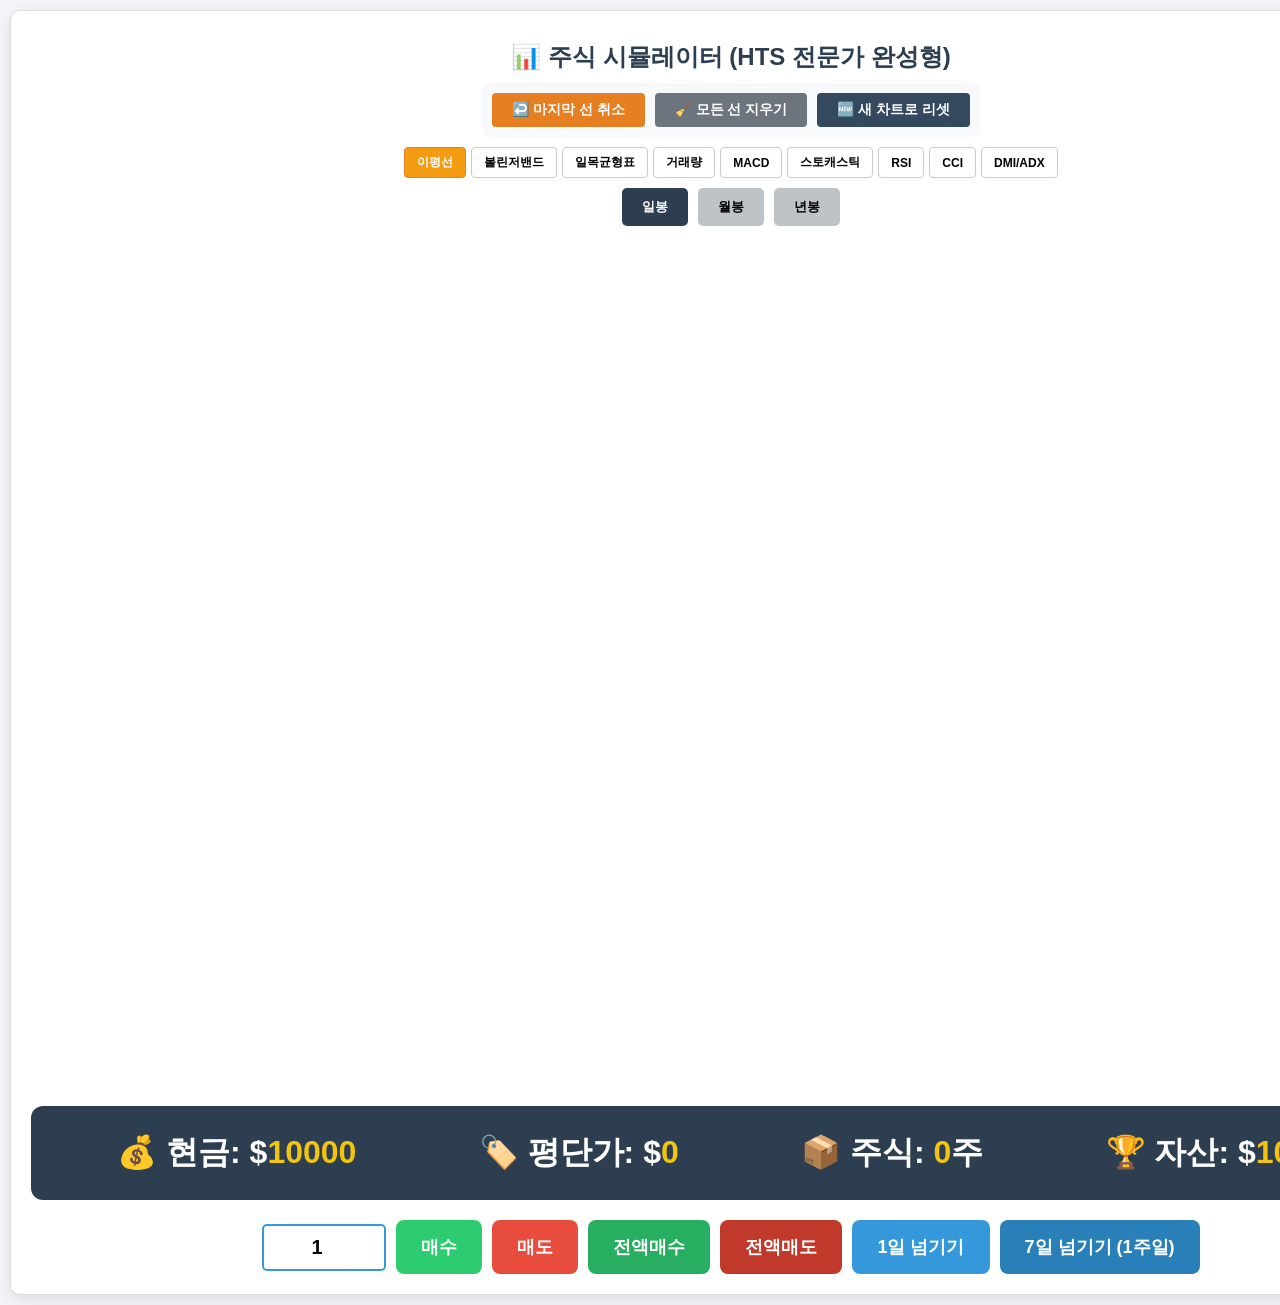
==== templates/index.html @ 1dd322cf "기존 작업 임포트" ====
<!DOCTYPE html>
<html lang="ko">
<head>
    <meta charset="UTF-8">
    <title>HTS 시뮬레이터 Pro Final</title>
    <script src="https://cdn.plot.ly/plotly-2.27.0.min.js"></script>
    <style>
        body { font-family: 'Malgun Gothic', sans-serif; text-align: center; background-color: #f4f4f9; padding: 10px; margin: 0; }
        .game-board { background-color: white; border: 1px solid #ddd; padding: 20px; width: 1400px; margin: 0 auto; border-radius: 10px; box-shadow: 0 4px 15px rgba(0,0,0,0.1); }
        h1 { color: #2c3e50; margin: 10px 0; font-size: 24px; }
        .dashboard { display: flex; justify-content: space-around; background: #2c3e50; color: white; padding: 25px; border-radius: 12px; margin-top: 15px; }
        .dashboard p { font-size: 32px; font-weight: 900; margin: 0; }
        .dashboard span { color: #f1c40f; }
        .tool-group { background: #f8f9fa; padding: 10px; border-radius: 8px; margin-bottom: 10px; display: inline-flex; gap: 10px; }
        .btn-tool { padding: 8px 20px; font-size: 14px; border: none; border-radius: 4px; cursor: pointer; font-weight: bold; }
        .indicator-menu { margin-bottom: 10px; display: flex; gap: 5px; justify-content: center; flex-wrap: wrap; }
        .btn-ind { padding: 6px 12px; font-size: 12px; background: #fff; border: 1px solid #ccc; cursor: pointer; border-radius: 4px; font-weight: bold; }
        .btn-ind.on { background: #f39c12; color: white; border-color: #e67e22; }
        .tf-container { margin-bottom: 15px; display: flex; justify-content: center; gap: 10px; }
        .btn-tf { background: #bdc3c7; border: none; padding: 10px 20px; border-radius: 5px; cursor: pointer; font-weight: bold; }
        .btn-tf.active { background: #2c3e50; color: white; }
        #chart { width: 100%; height: 850px; background-color: #fff; }
        .trade-controls { margin-top: 20px; display: flex; justify-content: center; align-items: center; gap: 10px; flex-wrap: wrap; }
        .amount-input { padding: 10px; font-size: 20px; width: 100px; text-align: center; border: 2px solid #3498db; border-radius: 5px; font-weight: bold; }
        button.trade { padding: 15px 25px; font-size: 18px; cursor: pointer; border: none; border-radius: 8px; color: white; font-weight: bold; }
    </style>
</head>
<body>
    <div class="game-board">
        <h1>📊 주식 시뮬레이터 (HTS 전문가 완성형)</h1>
        <div class="tool-group">
            <button class="btn-tool" style="background:#e67e22; color:white;" onclick="undoLastShape()">↩️ 마지막 선 취소</button>
            <button class="btn-tool" style="background:#6c757d; color:white;" onclick="clearShapes()">🧹 모든 선 지우기</button>
            <button class="btn-tool" style="background:#34495e; color:white;" onclick="resetGame()">🆕 새 차트로 리셋</button>
        </div>
        <div class="indicator-menu">
            <button class="btn-ind on" onclick="toggleInd('ma', this)">이평선</button>
            <button class="btn-ind" onclick="toggleInd('bb', this)">볼린저밴드</button>
            <button class="btn-ind" onclick="toggleInd('ichimoku', this)">일목균형표</button>
            <button class="btn-ind" onclick="toggleInd('vol', this)">거래량</button>
            <button class="btn-ind" onclick="toggleInd('macd', this)">MACD</button>
            <button class="btn-ind" onclick="toggleInd('stoch', this)">스토캐스틱</button>
            <button class="btn-ind" onclick="toggleInd('rsi', this)">RSI</button>
            <button class="btn-ind" onclick="toggleInd('cci', this)">CCI</button>
            <button class="btn-ind" onclick="toggleInd('adx', this)">DMI/ADX</button>
        </div>
        <div class="tf-container">
            <button class="btn-tf active" id="daily" onclick="changeTF('daily')">일봉</button>
            <button class="btn-tf" id="monthly" onclick="changeTF('monthly')">월봉</button>
            <button class="btn-tf" id="yearly" onclick="changeTF('yearly')">년봉</button>
        </div>
        <div id="chart"></div>
        <div class="dashboard">
            <p>💰 현금: $<span id="money">10000</span></p>
            <p>🏷️ 평단가: $<span id="avg_price">0</span></p>
            <p>📦 주식: <span id="shares">0</span>주</p>
            <p>🏆 자산: $<span id="total_asset">10000</span></p>
        </div>
        <div class="trade-controls">
            <input type="number" id="trade-amount" class="amount-input" value="1" min="1">
            <button class="trade" style="background:#2ecc71;" onclick="trade('buy')">매수</button>
            <button class="trade" style="background:#e74c3c;" onclick="trade('sell')">매도</button>
            <button class="trade" style="background:#27ae60;" onclick="tradeAll('buy')">전액매수</button>
            <button class="trade" style="background:#c0392b;" onclick="tradeAll('sell')">전액매도</button>
            <button class="trade" style="background:#3498db;" onclick="nextDay(1)">1일 넘기기</button>
            <button class="trade" style="background:#2980b9;" onclick="nextDay(7)">7일 넘기기 (1주일)</button>
        </div>
    </div>

    <script>
        let currentTF = 'daily';
        let showInd = { ma: true, bb: false, ichimoku: false, vol: false, macd: false, stoch: false, rsi: false, cci: false, adx: false };
        let lastData = null;

        function toggleInd(name, btn) { showInd[name] = !showInd[name]; btn.classList.toggle('on'); fetchState(); }
        function changeTF(tf) { currentTF = tf; document.querySelectorAll('.btn-tf').forEach(b => b.classList.remove('active')); document.getElementById(tf).classList.add('active'); fetchState(); }
        function fetchState() { fetch(`/get_state?tf=${currentTF}`).then(r => r.json()).then(draw); }
        function resetGame() { if(confirm("초기화하시겠습니까?")) fetch('/reset_game').then(() => location.reload()); }
        function undoLastShape() { const c = document.getElementById('chart'); if (c.layout.shapes) Plotly.relayout('chart', { shapes: c.layout.shapes.slice(0,-1) }); }
        function clearShapes() { Plotly.relayout('chart', { shapes: [] }); }

        function trade(act) {
            const amt = document.getElementById('trade-amount').value;
            fetch(`/${act}?amount=${amt}`).then(r => r.json()).then(res => { if(!res.success) alert(res.message); fetchState(); });
        }

        function tradeAll(act) {
            if(!lastData) return;
            let amt = (act === 'buy') ? Math.floor(lastData.money / lastData.price) : lastData.shares;
            if(amt <= 0) return;
            fetch(`/${act}?amount=${amt}`).then(r => r.json()).then(res => { if(!res.success) alert(res.message); fetchState(); });
        }

        function nextDay(days) { fetch(`/next_day?tf=${currentTF}&days=${days}`).then(r => r.json()).then(draw); }

        function draw(data) {
            lastData = data; const hist = data.display_history; const x = hist.map(h => h.label); const traces = []; const currentPrice = data.price;
            traces.push({ x: x, open: hist.map(h => h.open), high: hist.map(h => h.high), low: hist.map(h => h.low), close: hist.map(h => h.close), type: 'candlestick', name: 'Price', increasing: {line:{color:'red'}}, decreasing: {line:{color:'blue'}}, yaxis: 'y' });
            if(showInd.ma) { traces.push({x:x, y:hist.map(h=>h.ma5), name:'MA5', line:{color:'orange', width:1}, yaxis:'y'}); traces.push({x:x, y:hist.map(h=>h.ma20), name:'MA20', line:{color:'green', width:1}, yaxis:'y'}); }
            if(showInd.bb) { traces.push({x:x, y:hist.map(h=>h.bb_u), name:'BB U', line:{color:'gray', dash:'dash'}, yaxis:'y'}); traces.push({x:x, y:hist.map(h=>h.bb_l), name:'BB L', line:{color:'gray', dash:'dash'}, yaxis:'y'}); }
            if(showInd.ichimoku) { traces.push({x:x, y:hist.map(h=>h.ten), name:'Tenkan', line:{color:'pink'}, yaxis:'y'}); traces.push({x:x, y:hist.map(h=>h.kij), name:'Kijun', line:{color:'brown'}, yaxis:'y'}); traces.push({x:x, y:hist.map(h=>h.sb), name:'Cloud', fill:'tonexty', fillcolor:'rgba(173,216,230,0.2)', line:{width:0}, yaxis:'y'}); }
            const subOrder = ['vol', 'macd', 'stoch', 'rsi', 'cci', 'adx']; const activeSubs = subOrder.filter(s => showInd[s]); const subCount = activeSubs.length; const subH = 0.08; const mainB = subCount === 0 ? 0 : subH * subCount + 0.05;
            let viewCount = (currentTF === 'daily') ? 60 : (currentTF === 'monthly' ? 24 : 12);
            const shapes = (document.getElementById('chart').layout && document.getElementById('chart').layout.shapes) ? [...document.getElementById('chart').layout.shapes.filter(s => s.editable)] : [];
            shapes.push({ type: 'line', xref: 'paper', x0: 0, x1: 1, yref: 'y', y0: currentPrice, y1: currentPrice, line: { color: 'black', width: 2, dash: 'dash' }, editable: false });
            if (data.shares > 0) { shapes.push({ type: 'line', xref: 'paper', x0: 0, x1: 1, yref: 'y', y0: data.avg_price, y1: data.avg_price, line: { color: 'red', width: 2 }, editable: false }); }
            const annotations = [{ xref: 'paper', x: 1.05, yref: 'y', y: currentPrice, text: `$${currentPrice}`, showarrow: false, font: {color: 'black', weight: 'bold'} }];
            if (data.shares > 0) { annotations.push({ xref: 'paper', x: 1.05, yref: 'y', y: data.avg_price, text: `평단: $${Math.floor(data.avg_price)}`, showarrow: false, font: {color: 'red', weight: 'bold'}, bgcolor: 'white' }); }
            const layout = { grid: {rows: subCount + 1, columns: 1, roworder: 'top to bottom'}, yaxis: {domain: [mainB, 1], side: 'right', autorange: true, fixedrange: false}, xaxis: { rangeslider: { visible: true, thickness: 0.03, yaxis: { rangemode: 'fixed' } }, type: 'category', range: [x.length-viewCount, x.length-1] }, margin: {t: 30, b: 30, l: 30, r: 100}, showlegend: false, height: 850, shapes: shapes, annotations: annotations, dragmode: 'drawline', newshape: {line: {color: 'red', width: 2}} };
            activeSubs.forEach((sub, i) => { const yKey = 'y' + (i + 2); const start = i * subH; layout['yaxis' + (i + 2)] = {domain: [start, start + subH - 0.02], side: 'right', title: sub.toUpperCase(), fixedrange: true};
                if(sub === 'vol') traces.push({x:x, y:hist.map(h=>h.vol), type:'bar', marker:{color:'gray'}, yaxis:yKey});
                else if(sub === 'macd') { traces.push({x:x, y:hist.map(h=>h.macd), line:{color:'blue'}, yaxis:yKey}); traces.push({x:x, y:hist.map(h=>h.macd_s), line:{color:'orange'}, yaxis:yKey}); }
                else if(sub === 'stoch') { traces.push({x:x, y:hist.map(h=>h.st_k), line:{color:'blue'}, yaxis:yKey}); traces.push({x:x, y:hist.map(h=>h.st_d), line:{color:'orange'}, yaxis:yKey}); }
                else if(sub === 'rsi') { traces.push({x:x, y:hist.map(h=>h.rsi), line:{color:'purple', width:1.5}, yaxis:yKey}); traces.push({x:x, y:x.map(()=>70), line:{color:'red', dash:'dot'}, yaxis:yKey}); traces.push({x:x, y:x.map(()=>30), line:{color:'blue', dash:'dot'}, yaxis:yKey}); }
                else if(sub === 'cci') { traces.push({x:x, y:hist.map(h=>h.cci), line:{color:'darkgreen', width:1.5}, yaxis:yKey}); traces.push({x:x, y:x.map(()=>100), line:{color:'gray', dash:'dot'}, yaxis:yKey}); traces.push({x:x, y:x.map(()=>-100), line:{color:'gray', dash:'dot'}, yaxis:yKey}); }
                else if(sub === 'adx') traces.push({x:x, y:hist.map(h=>h.adx), line:{color:'black', width:2}, yaxis:yKey});
            });
            // [핵심] scrollZoom: true 추가
            Plotly.react('chart', traces, layout, {displaylogo: false, editable: true, scrollZoom: true});
            document.getElementById('money').innerText = Math.floor(data.money); document.getElementById('avg_price').innerText = Math.floor(data.avg_price); document.getElementById('shares').innerText = data.shares; document.getElementById('total_asset').innerText = Math.floor(data.total_asset);
        }
        window.onload = fetchState;
    </script>
</body>
</html>
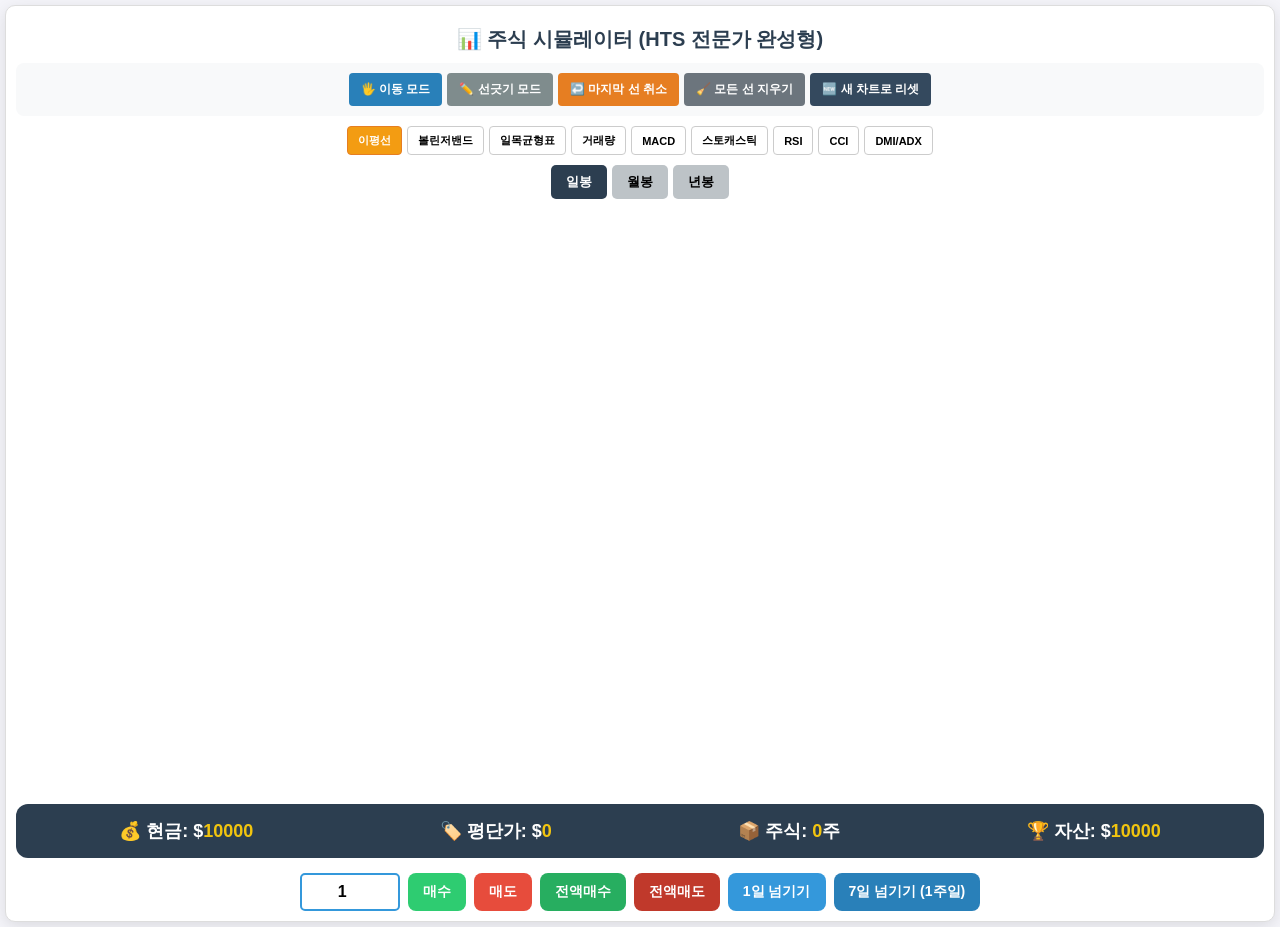
==== commit f7fd12e1: "past2" ====
--- a/templates/index.html
+++ b/templates/index.html
@@ -5,30 +5,38 @@
     <title>HTS 시뮬레이터 Pro Final</title>
     <script src="https://cdn.plot.ly/plotly-2.27.0.min.js"></script>
     <style>
-        body { font-family: 'Malgun Gothic', sans-serif; text-align: center; background-color: #f4f4f9; padding: 10px; margin: 0; }
-        .game-board { background-color: white; border: 1px solid #ddd; padding: 20px; width: 1400px; margin: 0 auto; border-radius: 10px; box-shadow: 0 4px 15px rgba(0,0,0,0.1); }
-        h1 { color: #2c3e50; margin: 10px 0; font-size: 24px; }
-        .dashboard { display: flex; justify-content: space-around; background: #2c3e50; color: white; padding: 25px; border-radius: 12px; margin-top: 15px; }
-        .dashboard p { font-size: 32px; font-weight: 900; margin: 0; }
+        body { font-family: 'Malgun Gothic', sans-serif; text-align: center; background-color: #f4f4f9; padding: 5px; margin: 0; }
+        .game-board { background-color: white; border: 1px solid #ddd; padding: 10px; width: 100%; max-width: 1400px; margin: 0 auto; border-radius: 10px; box-shadow: 0 4px 15px rgba(0,0,0,0.1); box-sizing: border-box; }
+        h1 { color: #2c3e50; margin: 10px 0; font-size: 20px; }
+        .dashboard { display: flex; justify-content: space-around; background: #2c3e50; color: white; padding: 15px; border-radius: 12px; margin-top: 10px; flex-wrap: wrap; gap: 10px; }
+        .dashboard p { font-size: 18px; font-weight: 900; margin: 0; }
         .dashboard span { color: #f1c40f; }
-        .tool-group { background: #f8f9fa; padding: 10px; border-radius: 8px; margin-bottom: 10px; display: inline-flex; gap: 10px; }
-        .btn-tool { padding: 8px 20px; font-size: 14px; border: none; border-radius: 4px; cursor: pointer; font-weight: bold; }
+        .tool-group { background: #f8f9fa; padding: 10px; border-radius: 8px; margin-bottom: 10px; display: flex; flex-wrap: wrap; justify-content: center; gap: 5px; }
+        .btn-tool { padding: 8px 12px; font-size: 12px; border: none; border-radius: 4px; cursor: pointer; font-weight: bold; }
         .indicator-menu { margin-bottom: 10px; display: flex; gap: 5px; justify-content: center; flex-wrap: wrap; }
-        .btn-ind { padding: 6px 12px; font-size: 12px; background: #fff; border: 1px solid #ccc; cursor: pointer; border-radius: 4px; font-weight: bold; }
+        .btn-ind { padding: 6px 10px; font-size: 11px; background: #fff; border: 1px solid #ccc; cursor: pointer; border-radius: 4px; font-weight: bold; }
         .btn-ind.on { background: #f39c12; color: white; border-color: #e67e22; }
-        .tf-container { margin-bottom: 15px; display: flex; justify-content: center; gap: 10px; }
-        .btn-tf { background: #bdc3c7; border: none; padding: 10px 20px; border-radius: 5px; cursor: pointer; font-weight: bold; }
+        .tf-container { margin-bottom: 10px; display: flex; justify-content: center; gap: 5px; }
+        .btn-tf { background: #bdc3c7; border: none; padding: 8px 15px; border-radius: 5px; cursor: pointer; font-weight: bold; font-size: 13px; }
         .btn-tf.active { background: #2c3e50; color: white; }
-        #chart { width: 100%; height: 850px; background-color: #fff; }
-        .trade-controls { margin-top: 20px; display: flex; justify-content: center; align-items: center; gap: 10px; flex-wrap: wrap; }
-        .amount-input { padding: 10px; font-size: 20px; width: 100px; text-align: center; border: 2px solid #3498db; border-radius: 5px; font-weight: bold; }
-        button.trade { padding: 15px 25px; font-size: 18px; cursor: pointer; border: none; border-radius: 8px; color: white; font-weight: bold; }
+        #chart { width: 100%; height: 65vh; min-height: 400px; background-color: #fff; }
+        .trade-controls { margin-top: 15px; display: flex; justify-content: center; align-items: center; gap: 8px; flex-wrap: wrap; }
+        .amount-input { padding: 8px; font-size: 16px; width: 80px; text-align: center; border: 2px solid #3498db; border-radius: 5px; font-weight: bold; }
+        button.trade { padding: 10px 15px; font-size: 14px; cursor: pointer; border: none; border-radius: 8px; color: white; font-weight: bold; }
+        
+        @media (max-width: 600px) {
+            .dashboard p { font-size: 14px; }
+            h1 { font-size: 18px; }
+            #chart { height: 50vh; }
+        }
     </style>
 </head>
 <body>
     <div class="game-board">
         <h1>📊 주식 시뮬레이터 (HTS 전문가 완성형)</h1>
         <div class="tool-group">
+            <button class="btn-tool" id="btn-pan" style="background:#2980b9; color:white;" onclick="setDragMode('pan')">🖐️ 이동 모드</button>
+            <button class="btn-tool" id="btn-draw" style="background:#7f8c8d; color:white;" onclick="setDragMode('drawline')">✏️ 선긋기 모드</button>
             <button class="btn-tool" style="background:#e67e22; color:white;" onclick="undoLastShape()">↩️ 마지막 선 취소</button>
             <button class="btn-tool" style="background:#6c757d; color:white;" onclick="clearShapes()">🧹 모든 선 지우기</button>
             <button class="btn-tool" style="background:#34495e; color:white;" onclick="resetGame()">🆕 새 차트로 리셋</button>
@@ -71,11 +79,26 @@
         let currentTF = 'daily';
         let showInd = { ma: true, bb: false, ichimoku: false, vol: false, macd: false, stoch: false, rsi: false, cci: false, adx: false };
         let lastData = null;
+        let currentRange = null;
+        let currentDragMode = 'pan';
+
+        function setDragMode(mode) {
+            currentDragMode = mode;
+            Plotly.relayout('chart', { dragmode: mode });
+            document.getElementById('btn-pan').style.background = (mode === 'pan') ? '#2980b9' : '#7f8c8d';
+            document.getElementById('btn-draw').style.background = (mode === 'drawline') ? '#e74c3c' : '#7f8c8d';
+        }
 
         function toggleInd(name, btn) { showInd[name] = !showInd[name]; btn.classList.toggle('on'); fetchState(); }
-        function changeTF(tf) { currentTF = tf; document.querySelectorAll('.btn-tf').forEach(b => b.classList.remove('active')); document.getElementById(tf).classList.add('active'); fetchState(); }
+        function changeTF(tf) { 
+            currentTF = tf; 
+            currentRange = null; // 타임프레임 변경 시 범위 초기화
+            document.querySelectorAll('.btn-tf').forEach(b => b.classList.remove('active')); 
+            document.getElementById(tf).classList.add('active'); 
+            fetchState(); 
+        }
         function fetchState() { fetch(`/get_state?tf=${currentTF}`).then(r => r.json()).then(draw); }
-        function resetGame() { if(confirm("초기화하시겠습니까?")) fetch('/reset_game').then(() => location.reload()); }
+        function resetGame() { if(confirm("초기화하시겠습니까?")) fetch('/reset_game').then(() => { currentRange = null; location.reload(); }); }
         function undoLastShape() { const c = document.getElementById('chart'); if (c.layout.shapes) Plotly.relayout('chart', { shapes: c.layout.shapes.slice(0,-1) }); }
         function clearShapes() { Plotly.relayout('chart', { shapes: [] }); }
 
@@ -94,19 +117,48 @@
         function nextDay(days) { fetch(`/next_day?tf=${currentTF}&days=${days}`).then(r => r.json()).then(draw); }
 
         function draw(data) {
+            const chartDiv = document.getElementById('chart');
             lastData = data; const hist = data.display_history; const x = hist.map(h => h.label); const traces = []; const currentPrice = data.price;
+            
             traces.push({ x: x, open: hist.map(h => h.open), high: hist.map(h => h.high), low: hist.map(h => h.low), close: hist.map(h => h.close), type: 'candlestick', name: 'Price', increasing: {line:{color:'red'}}, decreasing: {line:{color:'blue'}}, yaxis: 'y' });
             if(showInd.ma) { traces.push({x:x, y:hist.map(h=>h.ma5), name:'MA5', line:{color:'orange', width:1}, yaxis:'y'}); traces.push({x:x, y:hist.map(h=>h.ma20), name:'MA20', line:{color:'green', width:1}, yaxis:'y'}); }
             if(showInd.bb) { traces.push({x:x, y:hist.map(h=>h.bb_u), name:'BB U', line:{color:'gray', dash:'dash'}, yaxis:'y'}); traces.push({x:x, y:hist.map(h=>h.bb_l), name:'BB L', line:{color:'gray', dash:'dash'}, yaxis:'y'}); }
             if(showInd.ichimoku) { traces.push({x:x, y:hist.map(h=>h.ten), name:'Tenkan', line:{color:'pink'}, yaxis:'y'}); traces.push({x:x, y:hist.map(h=>h.kij), name:'Kijun', line:{color:'brown'}, yaxis:'y'}); traces.push({x:x, y:hist.map(h=>h.sb), name:'Cloud', fill:'tonexty', fillcolor:'rgba(173,216,230,0.2)', line:{width:0}, yaxis:'y'}); }
+            
             const subOrder = ['vol', 'macd', 'stoch', 'rsi', 'cci', 'adx']; const activeSubs = subOrder.filter(s => showInd[s]); const subCount = activeSubs.length; const subH = 0.08; const mainB = subCount === 0 ? 0 : subH * subCount + 0.05;
-            let viewCount = (currentTF === 'daily') ? 60 : (currentTF === 'monthly' ? 24 : 12);
-            const shapes = (document.getElementById('chart').layout && document.getElementById('chart').layout.shapes) ? [...document.getElementById('chart').layout.shapes.filter(s => s.editable)] : [];
+            
+            // 기존 줌/이동 상태 유지 로직
+            let finalRange;
+            if (currentRange) {
+                finalRange = currentRange;
+            } else {
+                let viewCount = (currentTF === 'daily') ? 60 : (currentTF === 'monthly' ? 24 : 12);
+                finalRange = [x.length - viewCount, x.length - 1];
+            }
+
+            const shapes = (chartDiv.layout && chartDiv.layout.shapes) ? [...chartDiv.layout.shapes.filter(s => s.editable)] : [];
             shapes.push({ type: 'line', xref: 'paper', x0: 0, x1: 1, yref: 'y', y0: currentPrice, y1: currentPrice, line: { color: 'black', width: 2, dash: 'dash' }, editable: false });
             if (data.shares > 0) { shapes.push({ type: 'line', xref: 'paper', x0: 0, x1: 1, yref: 'y', y0: data.avg_price, y1: data.avg_price, line: { color: 'red', width: 2 }, editable: false }); }
+            
             const annotations = [{ xref: 'paper', x: 1.05, yref: 'y', y: currentPrice, text: `$${currentPrice}`, showarrow: false, font: {color: 'black', weight: 'bold'} }];
             if (data.shares > 0) { annotations.push({ xref: 'paper', x: 1.05, yref: 'y', y: data.avg_price, text: `평단: $${Math.floor(data.avg_price)}`, showarrow: false, font: {color: 'red', weight: 'bold'}, bgcolor: 'white' }); }
-            const layout = { grid: {rows: subCount + 1, columns: 1, roworder: 'top to bottom'}, yaxis: {domain: [mainB, 1], side: 'right', autorange: true, fixedrange: false}, xaxis: { rangeslider: { visible: true, thickness: 0.03, yaxis: { rangemode: 'fixed' } }, type: 'category', range: [x.length-viewCount, x.length-1] }, margin: {t: 30, b: 30, l: 30, r: 100}, showlegend: false, height: 850, shapes: shapes, annotations: annotations, dragmode: 'drawline', newshape: {line: {color: 'red', width: 2}} };
+            
+            const layout = { 
+                grid: {rows: subCount + 1, columns: 1, roworder: 'top to bottom'}, 
+                yaxis: {domain: [mainB, 1], side: 'right', autorange: true, fixedrange: false}, 
+                xaxis: { 
+                    rangeslider: { visible: false }, 
+                    type: 'category', 
+                    range: finalRange 
+                }, 
+                margin: {t: 30, b: 30, l: 30, r: 100}, 
+                showlegend: false,
+                shapes: shapes, 
+                annotations: annotations, 
+                dragmode: currentDragMode, 
+                newshape: {line: {color: 'red', width: 2}} 
+            };
+
             activeSubs.forEach((sub, i) => { const yKey = 'y' + (i + 2); const start = i * subH; layout['yaxis' + (i + 2)] = {domain: [start, start + subH - 0.02], side: 'right', title: sub.toUpperCase(), fixedrange: true};
                 if(sub === 'vol') traces.push({x:x, y:hist.map(h=>h.vol), type:'bar', marker:{color:'gray'}, yaxis:yKey});
                 else if(sub === 'macd') { traces.push({x:x, y:hist.map(h=>h.macd), line:{color:'blue'}, yaxis:yKey}); traces.push({x:x, y:hist.map(h=>h.macd_s), line:{color:'orange'}, yaxis:yKey}); }
@@ -115,8 +167,15 @@
                 else if(sub === 'cci') { traces.push({x:x, y:hist.map(h=>h.cci), line:{color:'darkgreen', width:1.5}, yaxis:yKey}); traces.push({x:x, y:x.map(()=>100), line:{color:'gray', dash:'dot'}, yaxis:yKey}); traces.push({x:x, y:x.map(()=>-100), line:{color:'gray', dash:'dot'}, yaxis:yKey}); }
                 else if(sub === 'adx') traces.push({x:x, y:hist.map(h=>h.adx), line:{color:'black', width:2}, yaxis:yKey});
             });
-            // [핵심] scrollZoom: true 추가
-            Plotly.react('chart', traces, layout, {displaylogo: false, editable: true, scrollZoom: true});
+
+            Plotly.react('chart', traces, layout, {displaylogo: false, editable: true, scrollZoom: true, responsive: true});
+            
+            chartDiv.on('plotly_relayout', function(eventData) {
+                if (eventData['xaxis.range[0]'] !== undefined) {
+                    currentRange = [eventData['xaxis.range[0]'], eventData['xaxis.range[1]']];
+                }
+            });
+
             document.getElementById('money').innerText = Math.floor(data.money); document.getElementById('avg_price').innerText = Math.floor(data.avg_price); document.getElementById('shares').innerText = data.shares; document.getElementById('total_asset').innerText = Math.floor(data.total_asset);
         }
         window.onload = fetchState;
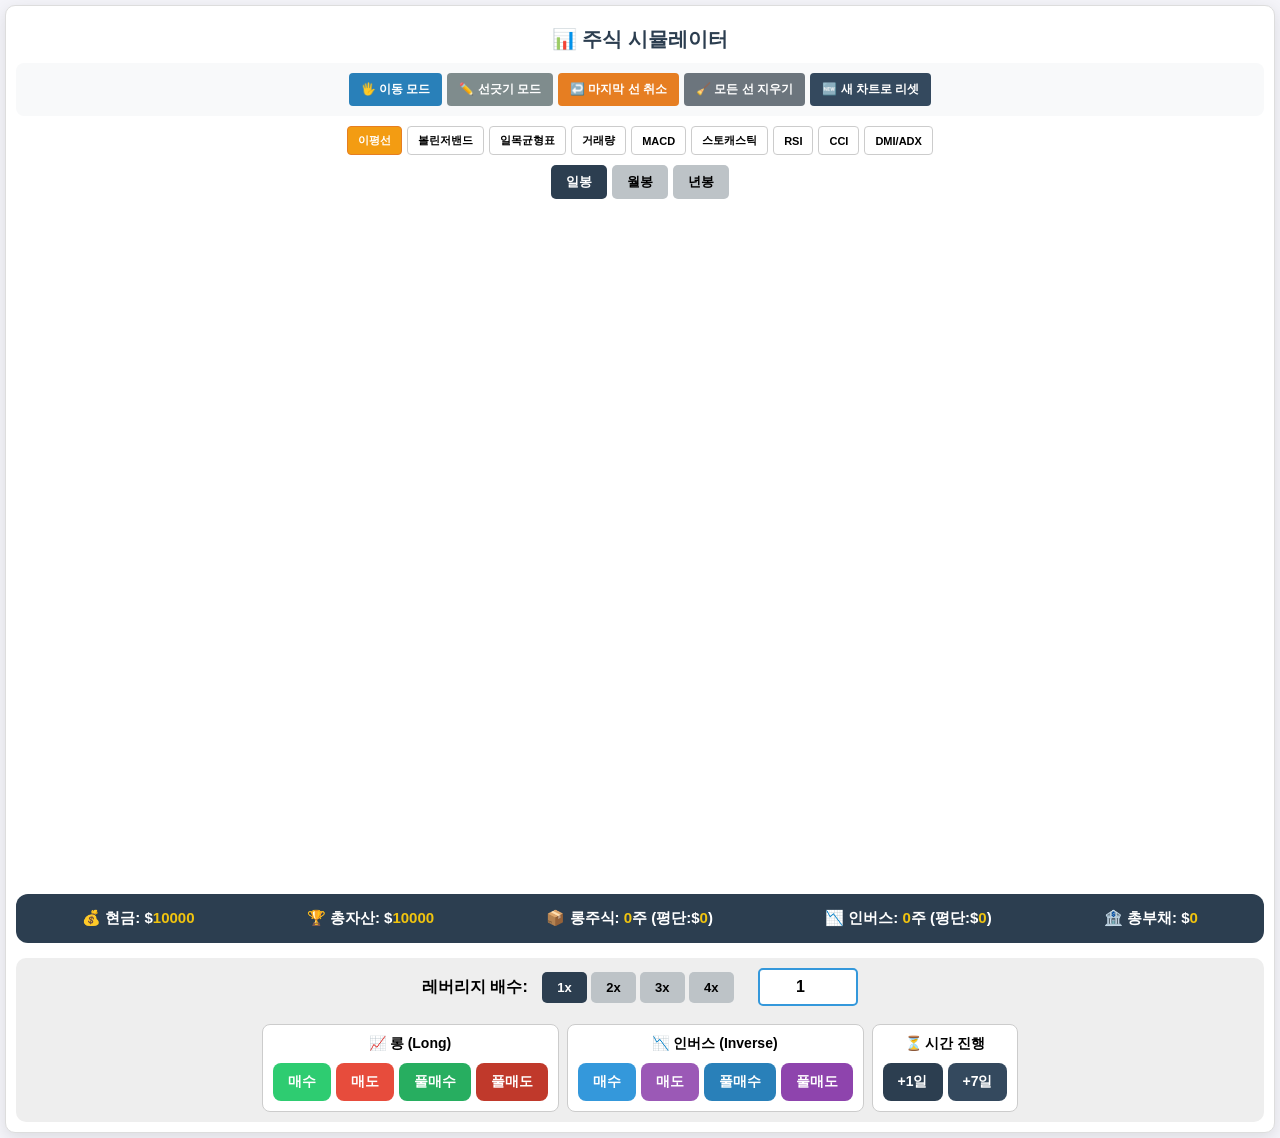
==== commit 9537bee3: "레버리지, 뉴스, 기한," ====
--- a/templates/index.html
+++ b/templates/index.html
@@ -9,7 +9,7 @@
         .game-board { background-color: white; border: 1px solid #ddd; padding: 10px; width: 100%; max-width: 1400px; margin: 0 auto; border-radius: 10px; box-shadow: 0 4px 15px rgba(0,0,0,0.1); box-sizing: border-box; }
         h1 { color: #2c3e50; margin: 10px 0; font-size: 20px; }
         .dashboard { display: flex; justify-content: space-around; background: #2c3e50; color: white; padding: 15px; border-radius: 12px; margin-top: 10px; flex-wrap: wrap; gap: 10px; }
-        .dashboard p { font-size: 18px; font-weight: 900; margin: 0; }
+        .dashboard p { font-size: 15px; font-weight: 900; margin: 0; }
         .dashboard span { color: #f1c40f; }
         .tool-group { background: #f8f9fa; padding: 10px; border-radius: 8px; margin-bottom: 10px; display: flex; flex-wrap: wrap; justify-content: center; gap: 5px; }
         .btn-tool { padding: 8px 12px; font-size: 12px; border: none; border-radius: 4px; cursor: pointer; font-weight: bold; }
@@ -19,21 +19,23 @@
         .tf-container { margin-bottom: 10px; display: flex; justify-content: center; gap: 5px; }
         .btn-tf { background: #bdc3c7; border: none; padding: 8px 15px; border-radius: 5px; cursor: pointer; font-weight: bold; font-size: 13px; }
         .btn-tf.active { background: #2c3e50; color: white; }
-        #chart { width: 100%; height: 65vh; min-height: 400px; background-color: #fff; }
-        .trade-controls { margin-top: 15px; display: flex; justify-content: center; align-items: center; gap: 8px; flex-wrap: wrap; }
+        #chart { width: 100%; height: 75vh; min-height: 550px; background-color: #fff; }
+        .trade-controls { margin-top: 15px; display: flex; justify-content: center; align-items: center; gap: 8px; flex-wrap: wrap; padding: 10px; background: #eee; border-radius: 10px; }
         .amount-input { padding: 8px; font-size: 16px; width: 80px; text-align: center; border: 2px solid #3498db; border-radius: 5px; font-weight: bold; }
         button.trade { padding: 10px 15px; font-size: 14px; cursor: pointer; border: none; border-radius: 8px; color: white; font-weight: bold; }
+        .trade-section { display: flex; flex-direction: column; gap: 5px; border: 1px solid #ccc; padding: 10px; border-radius: 8px; background: white; }
+        .trade-section h3 { margin: 0 0 5px 0; font-size: 14px; }
         
         @media (max-width: 600px) {
-            .dashboard p { font-size: 14px; }
-            h1 { font-size: 18px; }
+            .dashboard p { font-size: 12px; }
+            h1 { font-size: 16px; }
             #chart { height: 50vh; }
         }
     </style>
 </head>
 <body>
     <div class="game-board">
-        <h1>📊 주식 시뮬레이터 (HTS 전문가 완성형)</h1>
+        <h1>📊 주식 시뮬레이터</h1>
         <div class="tool-group">
             <button class="btn-tool" id="btn-pan" style="background:#2980b9; color:white;" onclick="setDragMode('pan')">🖐️ 이동 모드</button>
             <button class="btn-tool" id="btn-draw" style="background:#7f8c8d; color:white;" onclick="setDragMode('drawline')">✏️ 선긋기 모드</button>
@@ -60,18 +62,48 @@
         <div id="chart"></div>
         <div class="dashboard">
             <p>💰 현금: $<span id="money">10000</span></p>
-            <p>🏷️ 평단가: $<span id="avg_price">0</span></p>
-            <p>📦 주식: <span id="shares">0</span>주</p>
-            <p>🏆 자산: $<span id="total_asset">10000</span></p>
+            <p>🏆 총자산: $<span id="total_asset">10000</span></p>
+            <p>📦 롱주식: <span id="shares">0</span>주 (평단:$<span id="avg_price">0</span>)</p>
+            <p>📉 인버스: <span id="inv_shares">0</span>주 (평단:$<span id="inv_avg_price">0</span>)</p>
+            <p>🏦 총부채: $<span id="total_debt">0</span></p>
         </div>
         <div class="trade-controls">
-            <input type="number" id="trade-amount" class="amount-input" value="1" min="1">
-            <button class="trade" style="background:#2ecc71;" onclick="trade('buy')">매수</button>
-            <button class="trade" style="background:#e74c3c;" onclick="trade('sell')">매도</button>
-            <button class="trade" style="background:#27ae60;" onclick="tradeAll('buy')">전액매수</button>
-            <button class="trade" style="background:#c0392b;" onclick="tradeAll('sell')">전액매도</button>
-            <button class="trade" style="background:#3498db;" onclick="nextDay(1)">1일 넘기기</button>
-            <button class="trade" style="background:#2980b9;" onclick="nextDay(7)">7일 넘기기 (1주일)</button>
+            <div style="width:100%; margin-bottom:10px;">
+                <span style="font-weight:bold; margin-right:10px;">레버리지 배수:</span>
+                <button class="btn-tf active lev-btn" onclick="setLev(1, this)">1x</button>
+                <button class="btn-tf lev-btn" onclick="setLev(2, this)">2x</button>
+                <button class="btn-tf lev-btn" onclick="setLev(3, this)">3x</button>
+                <button class="btn-tf lev-btn" onclick="setLev(4, this)">4x</button>
+                <input type="number" id="trade-amount" class="amount-input" value="1" min="1" style="margin-left:20px;">
+            </div>
+            
+            <div class="trade-section">
+                <h3>📈 롱 (Long)</h3>
+                <div style="display:flex; gap:5px;">
+                    <button class="trade" style="background:#2ecc71;" onclick="trade('buy')">매수</button>
+                    <button class="trade" style="background:#e74c3c;" onclick="trade('sell')">매도</button>
+                    <button class="trade" style="background:#27ae60;" onclick="tradeAll('buy')">풀매수</button>
+                    <button class="trade" style="background:#c0392b;" onclick="tradeAll('sell')">풀매도</button>
+                </div>
+            </div>
+
+            <div class="trade-section">
+                <h3>📉 인버스 (Inverse)</h3>
+                <div style="display:flex; gap:5px;">
+                    <button class="trade" style="background:#3498db;" onclick="trade('buy_inv')">매수</button>
+                    <button class="trade" style="background:#9b59b6;" onclick="trade('sell_inv')">매도</button>
+                    <button class="trade" style="background:#2980b9;" onclick="tradeAll('buy_inv')">풀매수</button>
+                    <button class="trade" style="background:#8e44ad;" onclick="tradeAll('sell_inv')">풀매도</button>
+                </div>
+            </div>
+
+            <div class="trade-section">
+                <h3>⏳ 시간 진행</h3>
+                <div style="display:flex; gap:5px;">
+                    <button class="trade" style="background:#2c3e50;" onclick="nextDay(1)">+1일</button>
+                    <button class="trade" style="background:#34495e;" onclick="nextDay(7)">+7일</button>
+                </div>
+            </div>
         </div>
     </div>
 
@@ -81,6 +113,13 @@
         let lastData = null;
         let currentRange = null;
         let currentDragMode = 'pan';
+        let selectedLev = 1;
+
+        function setLev(val, btn) {
+            selectedLev = val;
+            document.querySelectorAll('.lev-btn').forEach(b => b.classList.remove('active'));
+            btn.classList.add('active');
+        }
 
         function setDragMode(mode) {
             currentDragMode = mode;
@@ -92,26 +131,50 @@
         function toggleInd(name, btn) { showInd[name] = !showInd[name]; btn.classList.toggle('on'); fetchState(); }
         function changeTF(tf) { 
             currentTF = tf; 
-            currentRange = null; // 타임프레임 변경 시 범위 초기화
+            currentRange = null; 
             document.querySelectorAll('.btn-tf').forEach(b => b.classList.remove('active')); 
             document.getElementById(tf).classList.add('active'); 
             fetchState(); 
         }
         function fetchState() { fetch(`/get_state?tf=${currentTF}`).then(r => r.json()).then(draw); }
         function resetGame() { if(confirm("초기화하시겠습니까?")) fetch('/reset_game').then(() => { currentRange = null; location.reload(); }); }
-        function undoLastShape() { const c = document.getElementById('chart'); if (c.layout.shapes) Plotly.relayout('chart', { shapes: c.layout.shapes.slice(0,-1) }); }
-        function clearShapes() { Plotly.relayout('chart', { shapes: [] }); }
+        
+        function undoLastShape() { 
+            const c = document.getElementById('chart'); 
+            if (c.layout && c.layout.shapes) {
+                const userShapes = c.layout.shapes.filter(s => s.xref !== 'paper');
+                if (userShapes.length > 0) {
+                    const lastUserShape = userShapes[userShapes.length - 1];
+                    const newShapes = c.layout.shapes.filter(s => s !== lastUserShape);
+                    Plotly.relayout('chart', { shapes: newShapes });
+                }
+            } 
+        }
+        function clearShapes() { 
+            const c = document.getElementById('chart');
+            if (c.layout && c.layout.shapes) {
+                const systemShapes = c.layout.shapes.filter(s => s.xref === 'paper');
+                Plotly.relayout('chart', { shapes: systemShapes });
+            }
+        }
 
         function trade(act) {
             const amt = document.getElementById('trade-amount').value;
-            fetch(`/${act}?amount=${amt}`).then(r => r.json()).then(res => { if(!res.success) alert(res.message); fetchState(); });
+            fetch(`/${act}?amount=${amt}&lev=${selectedLev}`).then(r => r.json()).then(res => { if(!res.success) alert(res.message); fetchState(); });
         }
 
         function tradeAll(act) {
             if(!lastData) return;
-            let amt = (act === 'buy') ? Math.floor(lastData.money / lastData.price) : lastData.shares;
+            let amt;
+            if (act === 'buy' || act === 'buy_inv') {
+                amt = Math.floor((lastData.money * selectedLev) / lastData.price);
+            } else if (act === 'sell') {
+                amt = lastData.shares;
+            } else if (act === 'sell_inv') {
+                amt = lastData.inv_shares;
+            }
             if(amt <= 0) return;
-            fetch(`/${act}?amount=${amt}`).then(r => r.json()).then(res => { if(!res.success) alert(res.message); fetchState(); });
+            fetch(`/${act}?amount=${amt}&lev=${selectedLev}`).then(r => r.json()).then(res => { if(!res.success) alert(res.message); fetchState(); });
         }
 
         function nextDay(days) { fetch(`/next_day?tf=${currentTF}&days=${days}`).then(r => r.json()).then(draw); }
@@ -120,14 +183,24 @@
             const chartDiv = document.getElementById('chart');
             lastData = data; const hist = data.display_history; const x = hist.map(h => h.label); const traces = []; const currentPrice = data.price;
             
-            traces.push({ x: x, open: hist.map(h => h.open), high: hist.map(h => h.high), low: hist.map(h => h.low), close: hist.map(h => h.close), type: 'candlestick', name: 'Price', increasing: {line:{color:'red'}}, decreasing: {line:{color:'blue'}}, yaxis: 'y' });
-            if(showInd.ma) { traces.push({x:x, y:hist.map(h=>h.ma5), name:'MA5', line:{color:'orange', width:1}, yaxis:'y'}); traces.push({x:x, y:hist.map(h=>h.ma20), name:'MA20', line:{color:'green', width:1}, yaxis:'y'}); }
-            if(showInd.bb) { traces.push({x:x, y:hist.map(h=>h.bb_u), name:'BB U', line:{color:'gray', dash:'dash'}, yaxis:'y'}); traces.push({x:x, y:hist.map(h=>h.bb_l), name:'BB L', line:{color:'gray', dash:'dash'}, yaxis:'y'}); }
-            if(showInd.ichimoku) { traces.push({x:x, y:hist.map(h=>h.ten), name:'Tenkan', line:{color:'pink'}, yaxis:'y'}); traces.push({x:x, y:hist.map(h=>h.kij), name:'Kijun', line:{color:'brown'}, yaxis:'y'}); traces.push({x:x, y:hist.map(h=>h.sb), name:'Cloud', fill:'tonexty', fillcolor:'rgba(173,216,230,0.2)', line:{width:0}, yaxis:'y'}); }
-            
-            const subOrder = ['vol', 'macd', 'stoch', 'rsi', 'cci', 'adx']; const activeSubs = subOrder.filter(s => showInd[s]); const subCount = activeSubs.length; const subH = 0.08; const mainB = subCount === 0 ? 0 : subH * subCount + 0.05;
-            
-            // 기존 줌/이동 상태 유지 로직
+            traces.push({ x: x, open: hist.map(h => h.open), high: hist.map(h => h.high), low: hist.map(h => h.low), close: hist.map(h => h.close), type: 'candlestick', name: 'Price', increasing: {line:{color:'#ff3131', width: 1.5}}, decreasing: {line:{color:'#2196f3', width: 1.5}}, yaxis: 'y' });
+            if(showInd.ma) { 
+                traces.push({x:x, y:hist.map(h=>h.ma5), name:'MA5', line:{color:'#ff9800', width:2}, yaxis:'y'}); 
+                traces.push({x:x, y:hist.map(h=>h.ma20), name:'MA20', line:{color:'#4caf50', width:2}, yaxis:'y'}); 
+            }
+            if(showInd.bb) { 
+                traces.push({x:x, y:hist.map(h=>h.bb_u), name:'BB U', line:{color:'rgba(128,128,128,0.5)', width:1.5, dash:'dash'}, yaxis:'y'}); 
+                traces.push({x:x, y:hist.map(h=>h.bb_l), name:'BB L', line:{color:'rgba(128,128,128,0.5)', width:1.5, dash:'dash'}, yaxis:'y'}); 
+            }
+            if(showInd.ichimoku) { 
+                traces.push({x:x, y:hist.map(h=>h.ten), name:'Tenkan', line:{color:'#ff4081', width:1.5}, yaxis:'y'}); 
+                traces.push({x:x, y:hist.map(h=>h.kij), name:'Kijun', line:{color:'#795548', width:1.5}, yaxis:'y'}); 
+                traces.push({x:x, y:hist.map(h=>h.sb), name:'Cloud', fill:'tonexty', fillcolor:'rgba(0,188,212,0.1)', line:{width:0}, yaxis:'y'}); 
+            }
+            
+            const subOrder = ['vol', 'macd', 'stoch', 'rsi', 'cci', 'adx']; const activeSubs = subOrder.filter(s => showInd[s]); const subCount = activeSubs.length; 
+            const subH = 0.15; const mainB = subCount === 0 ? 0 : (subH * subCount) + 0.02;
+            
             let finalRange;
             if (currentRange) {
                 finalRange = currentRange;
@@ -136,36 +209,48 @@
                 finalRange = [x.length - viewCount, x.length - 1];
             }
 
-            const shapes = (chartDiv.layout && chartDiv.layout.shapes) ? [...chartDiv.layout.shapes.filter(s => s.editable)] : [];
+            const shapes = (chartDiv.layout && chartDiv.layout.shapes) ? [...chartDiv.layout.shapes.filter(s => s.editable !== false)] : [];
             shapes.push({ type: 'line', xref: 'paper', x0: 0, x1: 1, yref: 'y', y0: currentPrice, y1: currentPrice, line: { color: 'black', width: 2, dash: 'dash' }, editable: false });
             if (data.shares > 0) { shapes.push({ type: 'line', xref: 'paper', x0: 0, x1: 1, yref: 'y', y0: data.avg_price, y1: data.avg_price, line: { color: 'red', width: 2 }, editable: false }); }
-            
-            const annotations = [{ xref: 'paper', x: 1.05, yref: 'y', y: currentPrice, text: `$${currentPrice}`, showarrow: false, font: {color: 'black', weight: 'bold'} }];
-            if (data.shares > 0) { annotations.push({ xref: 'paper', x: 1.05, yref: 'y', y: data.avg_price, text: `평단: $${Math.floor(data.avg_price)}`, showarrow: false, font: {color: 'red', weight: 'bold'}, bgcolor: 'white' }); }
+            if (data.inv_shares > 0) { shapes.push({ type: 'line', xref: 'paper', x0: 0, x1: 1, yref: 'y', y0: data.inv_avg_price, y1: data.inv_avg_price, line: { color: 'blue', width: 2 }, editable: false }); }
+            
+            const annotations = [{ xref: 'paper', x: 1.01, yref: 'y', y: currentPrice, text: `<b>$${currentPrice}</b>`, showarrow: false, font: {color: 'white', size: 14}, bgcolor: 'black', borderpadding: 4 }];
+            if (data.shares > 0) { annotations.push({ xref: 'paper', x: 1.01, yref: 'y', y: data.avg_price, text: `<b>롱:$${Math.floor(data.avg_price)}</b>`, showarrow: false, font: {color: 'white', size: 12}, bgcolor: '#e74c3c', borderpadding: 4 }); }
+            if (data.inv_shares > 0) { annotations.push({ xref: 'paper', x: 1.01, yref: 'y', y: data.inv_avg_price, text: `<b>인:$${Math.floor(data.inv_avg_price)}</b>`, showarrow: false, font: {color: 'white', size: 12}, bgcolor: '#3498db', borderpadding: 4 }); }
             
             const layout = { 
                 grid: {rows: subCount + 1, columns: 1, roworder: 'top to bottom'}, 
-                yaxis: {domain: [mainB, 1], side: 'right', autorange: true, fixedrange: false}, 
-                xaxis: { 
-                    rangeslider: { visible: false }, 
-                    type: 'category', 
-                    range: finalRange 
-                }, 
+                yaxis: {domain: [mainB, 1], side: 'right', autorange: true, fixedrange: false, gridcolor: '#eee'}, 
+                xaxis: { rangeslider: { visible: false }, type: 'category', range: finalRange, gridcolor: '#eee' }, 
                 margin: {t: 30, b: 30, l: 30, r: 100}, 
                 showlegend: false,
                 shapes: shapes, 
                 annotations: annotations, 
                 dragmode: currentDragMode, 
-                newshape: {line: {color: 'red', width: 2}} 
+                newshape: {line: {color: 'red', width: 2}, editable: true} 
             };
 
-            activeSubs.forEach((sub, i) => { const yKey = 'y' + (i + 2); const start = i * subH; layout['yaxis' + (i + 2)] = {domain: [start, start + subH - 0.02], side: 'right', title: sub.toUpperCase(), fixedrange: true};
-                if(sub === 'vol') traces.push({x:x, y:hist.map(h=>h.vol), type:'bar', marker:{color:'gray'}, yaxis:yKey});
-                else if(sub === 'macd') { traces.push({x:x, y:hist.map(h=>h.macd), line:{color:'blue'}, yaxis:yKey}); traces.push({x:x, y:hist.map(h=>h.macd_s), line:{color:'orange'}, yaxis:yKey}); }
-                else if(sub === 'stoch') { traces.push({x:x, y:hist.map(h=>h.st_k), line:{color:'blue'}, yaxis:yKey}); traces.push({x:x, y:hist.map(h=>h.st_d), line:{color:'orange'}, yaxis:yKey}); }
-                else if(sub === 'rsi') { traces.push({x:x, y:hist.map(h=>h.rsi), line:{color:'purple', width:1.5}, yaxis:yKey}); traces.push({x:x, y:x.map(()=>70), line:{color:'red', dash:'dot'}, yaxis:yKey}); traces.push({x:x, y:x.map(()=>30), line:{color:'blue', dash:'dot'}, yaxis:yKey}); }
-                else if(sub === 'cci') { traces.push({x:x, y:hist.map(h=>h.cci), line:{color:'darkgreen', width:1.5}, yaxis:yKey}); traces.push({x:x, y:x.map(()=>100), line:{color:'gray', dash:'dot'}, yaxis:yKey}); traces.push({x:x, y:x.map(()=>-100), line:{color:'gray', dash:'dot'}, yaxis:yKey}); }
-                else if(sub === 'adx') traces.push({x:x, y:hist.map(h=>h.adx), line:{color:'black', width:2}, yaxis:yKey});
+            activeSubs.forEach((sub, i) => { const yKey = 'y' + (i + 2); const start = i * subH; layout['yaxis' + (i + 2)] = {domain: [start, start + subH - 0.02], side: 'right', title: {text: sub.toUpperCase(), font: {size: 12, weight: 'bold'}}, fixedrange: true, gridcolor: '#eee'};
+                if(sub === 'vol') traces.push({x:x, y:hist.map(h=>h.vol), type:'bar', marker:{color:'rgba(158,158,158,0.6)'}, yaxis:yKey});
+                else if(sub === 'macd') { 
+                    traces.push({x:x, y:hist.map(h=>h.macd), line:{color:'#2196f3', width:2}, yaxis:yKey}); 
+                    traces.push({x:x, y:hist.map(h=>h.macd_s), line:{color:'#ff9800', width:2}, yaxis:yKey}); 
+                }
+                else if(sub === 'stoch') { 
+                    traces.push({x:x, y:hist.map(h=>h.st_k), line:{color:'#2196f3', width:2}, yaxis:yKey}); 
+                    traces.push({x:x, y:hist.map(h=>h.st_d), line:{color:'#ff9800', width:2}, yaxis:yKey}); 
+                }
+                else if(sub === 'rsi') { 
+                    traces.push({x:x, y:hist.map(h=>h.rsi), line:{color:'#9c27b0', width:2.5}, yaxis:yKey}); 
+                    traces.push({x:x, y:x.map(()=>70), line:{color:'rgba(244,67,54,0.5)', width:1, dash:'dot'}, yaxis:yKey}); 
+                    traces.push({x:x, y:x.map(()=>30), line:{color:'rgba(33,150,243,0.5)', width:1, dash:'dot'}, yaxis:yKey}); 
+                }
+                else if(sub === 'cci') { 
+                    traces.push({x:x, y:hist.map(h=>h.cci), line:{color:'#009688', width:2.5}, yaxis:yKey}); 
+                    traces.push({x:x, y:x.map(()=>100), line:{color:'rgba(158,158,158,0.5)', width:1, dash:'dot'}, yaxis:yKey}); 
+                    traces.push({x:x, y:x.map(()=>-100), line:{color:'rgba(158,158,158,0.5)', width:1, dash:'dot'}, yaxis:yKey}); 
+                }
+                else if(sub === 'adx') traces.push({x:x, y:hist.map(h=>h.adx), line:{color:'#212121', width:2.5}, yaxis:yKey});
             });
 
             Plotly.react('chart', traces, layout, {displaylogo: false, editable: true, scrollZoom: true, responsive: true});
@@ -176,9 +261,15 @@
                 }
             });
 
-            document.getElementById('money').innerText = Math.floor(data.money); document.getElementById('avg_price').innerText = Math.floor(data.avg_price); document.getElementById('shares').innerText = data.shares; document.getElementById('total_asset').innerText = Math.floor(data.total_asset);
+            document.getElementById('money').innerText = Math.floor(data.money); 
+            document.getElementById('total_asset').innerText = Math.floor(data.total_asset);
+            document.getElementById('shares').innerText = data.shares; 
+            document.getElementById('avg_price').innerText = Math.floor(data.avg_price); 
+            document.getElementById('inv_shares').innerText = data.inv_shares; 
+            document.getElementById('inv_avg_price').innerText = Math.floor(data.inv_avg_price); 
+            document.getElementById('total_debt').innerText = Math.floor(data.debt + data.inv_debt);
         }
         window.onload = fetchState;
     </script>
 </body>
-</html>+</html>
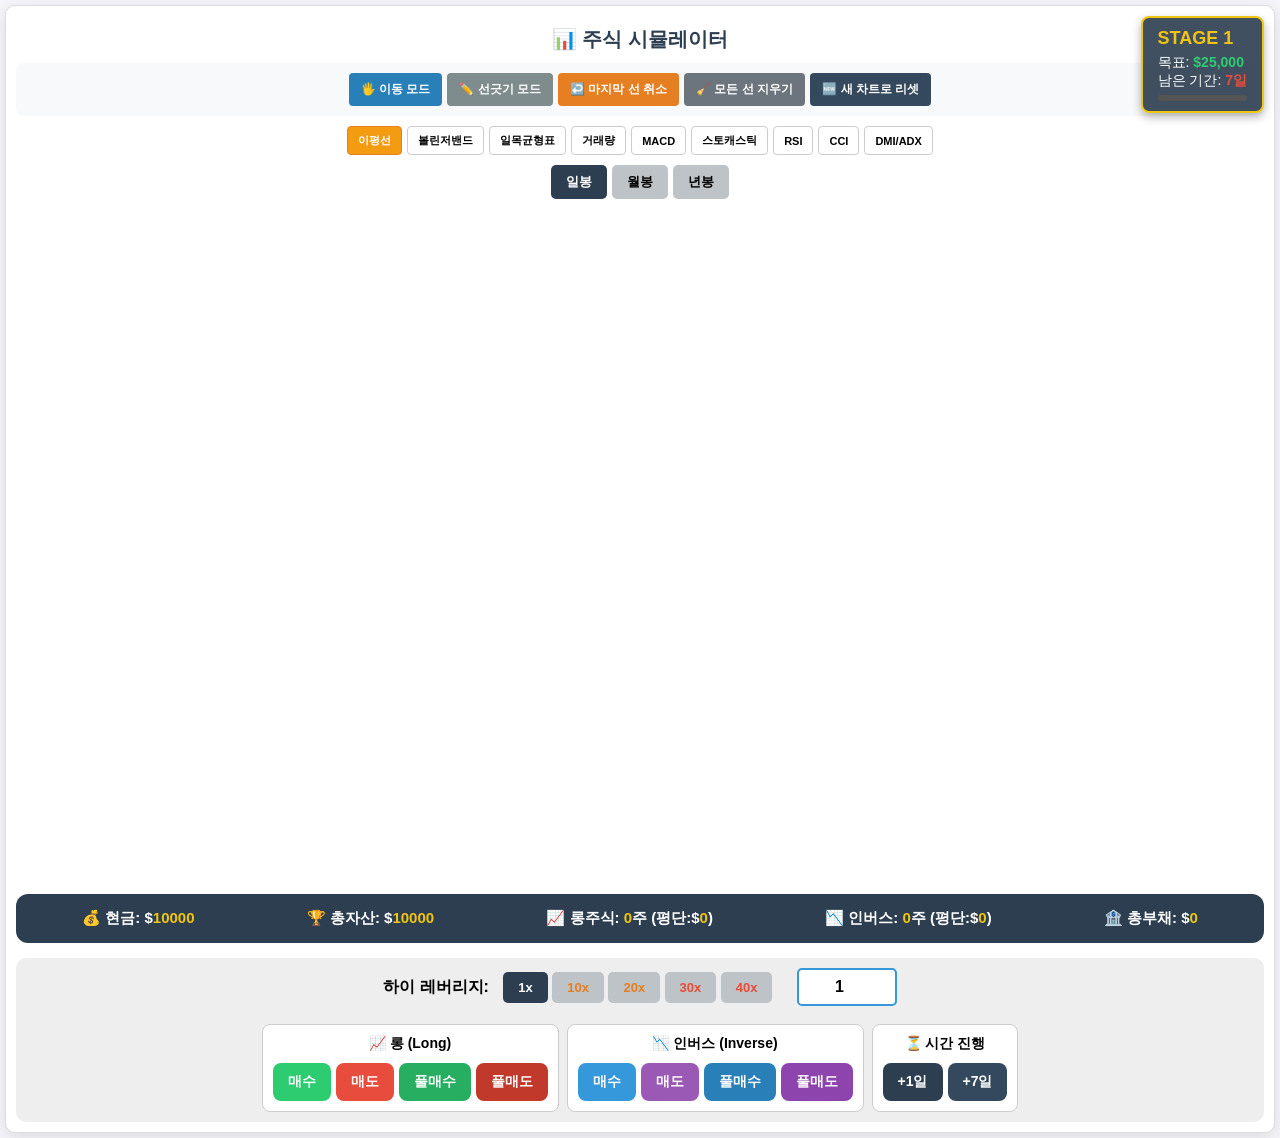
==== commit 735b2f51: "12345" ====
--- a/templates/index.html
+++ b/templates/index.html
@@ -6,7 +6,7 @@
     <script src="https://cdn.plot.ly/plotly-2.27.0.min.js"></script>
     <style>
         body { font-family: 'Malgun Gothic', sans-serif; text-align: center; background-color: #f4f4f9; padding: 5px; margin: 0; }
-        .game-board { background-color: white; border: 1px solid #ddd; padding: 10px; width: 100%; max-width: 1400px; margin: 0 auto; border-radius: 10px; box-shadow: 0 4px 15px rgba(0,0,0,0.1); box-sizing: border-box; }
+        .game-board { background-color: white; border: 1px solid #ddd; padding: 10px; width: 100%; max-width: 1400px; margin: 0 auto; border-radius: 10px; box-shadow: 0 4px 15px rgba(0,0,0,0.1); box-sizing: border-box; position: relative; }
         h1 { color: #2c3e50; margin: 10px 0; font-size: 20px; }
         .dashboard { display: flex; justify-content: space-around; background: #2c3e50; color: white; padding: 15px; border-radius: 12px; margin-top: 10px; flex-wrap: wrap; gap: 10px; }
         .dashboard p { font-size: 15px; font-weight: 900; margin: 0; }
@@ -25,6 +25,8 @@
         button.trade { padding: 10px 15px; font-size: 14px; cursor: pointer; border: none; border-radius: 8px; color: white; font-weight: bold; }
         .trade-section { display: flex; flex-direction: column; gap: 5px; border: 1px solid #ccc; padding: 10px; border-radius: 8px; background: white; }
         .trade-section h3 { margin: 0 0 5px 0; font-size: 14px; }
+        .liquidation-overlay { position: absolute; top: 0; left: 0; width: 100%; height: 100%; background: rgba(255,0,0,0.7); color: white; display: none; flex-direction: column; justify-content: center; align-items: center; border-radius: 10px; z-index: 1000; }
+        .liquidation-overlay h2 { font-size: 40px; margin-bottom: 20px; }
         
         @media (max-width: 600px) {
             .dashboard p { font-size: 12px; }
@@ -35,7 +37,41 @@
 </head>
 <body>
     <div class="game-board">
+        <!-- 기존 청산 메시지 -->
+        <div id="liquidation-msg" class="liquidation-overlay">
+            <h2>🚨 강제 청산 발생! 🚨</h2>
+            <p style="font-size:20px;">자산이 60% 이상 하락하여 포지션이 강제 종료되었습니다.</p>
+            <button class="btn-tool" style="background:white; color:red; margin-top:20px; font-size:20px; padding:15px 30px;" onclick="resetGame()">다시 시작하기</button>
+        </div>
+
+        <!-- 게임 오버 메시지 (기한 초과) -->
+        <div id="gameover-msg" class="liquidation-overlay" style="background: rgba(0,0,0,0.85);">
+            <h2>💀 MISSION FAILED 💀</h2>
+            <p style="font-size:22px;">스테이지 목표 금액 달성에 실패하였습니다.</p>
+            <p id="fail-reason" style="font-size:18px; color: #bdc3c7;"></p>
+            <button class="btn-tool" style="background:#e74c3c; color:white; margin-top:20px; font-size:20px; padding:15px 30px;" onclick="resetGame()">처음부터 다시 도전</button>
+        </div>
+
+        <!-- 게임 클리어 메시지 -->
+        <div id="gameclear-msg" class="liquidation-overlay" style="background: rgba(46, 204, 113, 0.9);">
+            <h2>🎉 ALL STAGES CLEARED! 🎉</h2>
+            <p style="font-size:24px;">축하합니다! 모든 스테이지를 정복하고 시장의 전설이 되었습니다.</p>
+            <p id="clear-final-asset" style="font-size:20px; font-weight: bold;"></p>
+            <button class="btn-tool" style="background:white; color:#2ecc71; margin-top:20px; font-size:20px; padding:15px 30px;" onclick="resetGame()">명예의 전당 (다시 시작)</button>
+        </div>
+
+        <!-- 스테이지 정보 창 -->
+        <div id="stage-display" style="position: absolute; top: 10px; right: 10px; background: rgba(44, 62, 80, 0.9); color: white; padding: 10px 15px; border-radius: 8px; text-align: left; z-index: 100; border: 2px solid #f1c40f; box-shadow: 0 4px 10px rgba(0,0,0,0.3);">
+            <div style="font-size: 18px; font-weight: 900; color: #f1c40f; margin-bottom: 5px;">STAGE <span id="current-stage-num">1</span></div>
+            <div style="font-size: 14px;">목표: <span id="target-money" style="color: #2ecc71; font-weight: bold;">$25,000</span></div>
+            <div style="font-size: 14px;">남은 기간: <span id="remaining-days" style="color: #e74c3c; font-weight: bold;">7일</span></div>
+            <div style="margin-top: 5px; height: 6px; background: #555; border-radius: 3px; overflow: hidden;">
+                <div id="stage-progress-bar" style="width: 0%; height: 100%; background: #2ecc71; transition: width 0.3s;"></div>
+            </div>
+        </div>
+
         <h1>📊 주식 시뮬레이터</h1>
+
         <div class="tool-group">
             <button class="btn-tool" id="btn-pan" style="background:#2980b9; color:white;" onclick="setDragMode('pan')">🖐️ 이동 모드</button>
             <button class="btn-tool" id="btn-draw" style="background:#7f8c8d; color:white;" onclick="setDragMode('drawline')">✏️ 선긋기 모드</button>
@@ -63,17 +99,18 @@
         <div class="dashboard">
             <p>💰 현금: $<span id="money">10000</span></p>
             <p>🏆 총자산: $<span id="total_asset">10000</span></p>
-            <p>📦 롱주식: <span id="shares">0</span>주 (평단:$<span id="avg_price">0</span>)</p>
+            <p>📈 롱주식: <span id="shares">0</span>주 (평단:$<span id="avg_price">0</span>)</p>
             <p>📉 인버스: <span id="inv_shares">0</span>주 (평단:$<span id="inv_avg_price">0</span>)</p>
             <p>🏦 총부채: $<span id="total_debt">0</span></p>
         </div>
         <div class="trade-controls">
             <div style="width:100%; margin-bottom:10px;">
-                <span style="font-weight:bold; margin-right:10px;">레버리지 배수:</span>
+                <span style="font-weight:bold; margin-right:10px;">하이 레버리지:</span>
                 <button class="btn-tf active lev-btn" onclick="setLev(1, this)">1x</button>
-                <button class="btn-tf lev-btn" onclick="setLev(2, this)">2x</button>
-                <button class="btn-tf lev-btn" onclick="setLev(3, this)">3x</button>
-                <button class="btn-tf lev-btn" onclick="setLev(4, this)">4x</button>
+                <button class="btn-tf lev-btn" onclick="setLev(10, this)" style="color:#e67e22;">10x</button>
+                <button class="btn-tf lev-btn" onclick="setLev(20, this)" style="color:#e67e22;">20x</button>
+                <button class="btn-tf lev-btn" onclick="setLev(30, this)" style="color:#e74c3c;">30x</button>
+                <button class="btn-tf lev-btn" onclick="setLev(40, this)" style="color:#e74c3c;">40x</button>
                 <input type="number" id="trade-amount" class="amount-input" value="1" min="1" style="margin-left:20px;">
             </div>
             
@@ -180,6 +217,34 @@
         function nextDay(days) { fetch(`/next_day?tf=${currentTF}&days=${days}`).then(r => r.json()).then(draw); }
 
         function draw(data) {
+            // 게임 상태 오버레이 처리
+            document.getElementById('liquidation-msg').style.display = data.liquidated ? 'flex' : 'none';
+            document.getElementById('gameover-msg').style.display = data.game_over ? 'flex' : 'none';
+            document.getElementById('gameclear-msg').style.display = data.game_clear ? 'flex' : 'none';
+
+            if (data.game_over) {
+                document.getElementById('fail-reason').innerText = `최종 자산: $${Math.floor(data.total_asset)} / 목표: $${data.stage_info.target}`;
+            }
+            if (data.game_clear) {
+                document.getElementById('clear-final-asset').innerText = `최종 달성 자산: $${Math.floor(data.total_asset)}`;
+            }
+
+            // 스테이지 정보 업데이트
+            const stage = data.stage_info;
+            document.getElementById('current-stage-num').innerText = stage.stage;
+            document.getElementById('target-money').innerText = `$${stage.target.toLocaleString()}`;
+            
+            const remaining = stage.days - data.day;
+            document.getElementById('remaining-days').innerText = `${remaining}일`;
+            
+            // 프로그레스 바 계산 (이전 스테이지 기준일부터 현재까지)
+            const prevStageDays = data.current_stage_idx > 0 ? data.stages[data.current_stage_idx-1].days : 0;
+            const totalStageDuration = stage.days - prevStageDays;
+            const elapsedInStage = data.day - prevStageDays;
+            const progressPercent = Math.min(100, (elapsedInStage / totalStageDuration) * 100);
+            document.getElementById('stage-progress-bar').style.width = `${progressPercent}%`;
+            document.getElementById('stage-progress-bar').style.background = remaining <= 2 ? '#e74c3c' : '#2ecc71';
+
             const chartDiv = document.getElementById('chart');
             lastData = data; const hist = data.display_history; const x = hist.map(h => h.label); const traces = []; const currentPrice = data.price;
             
